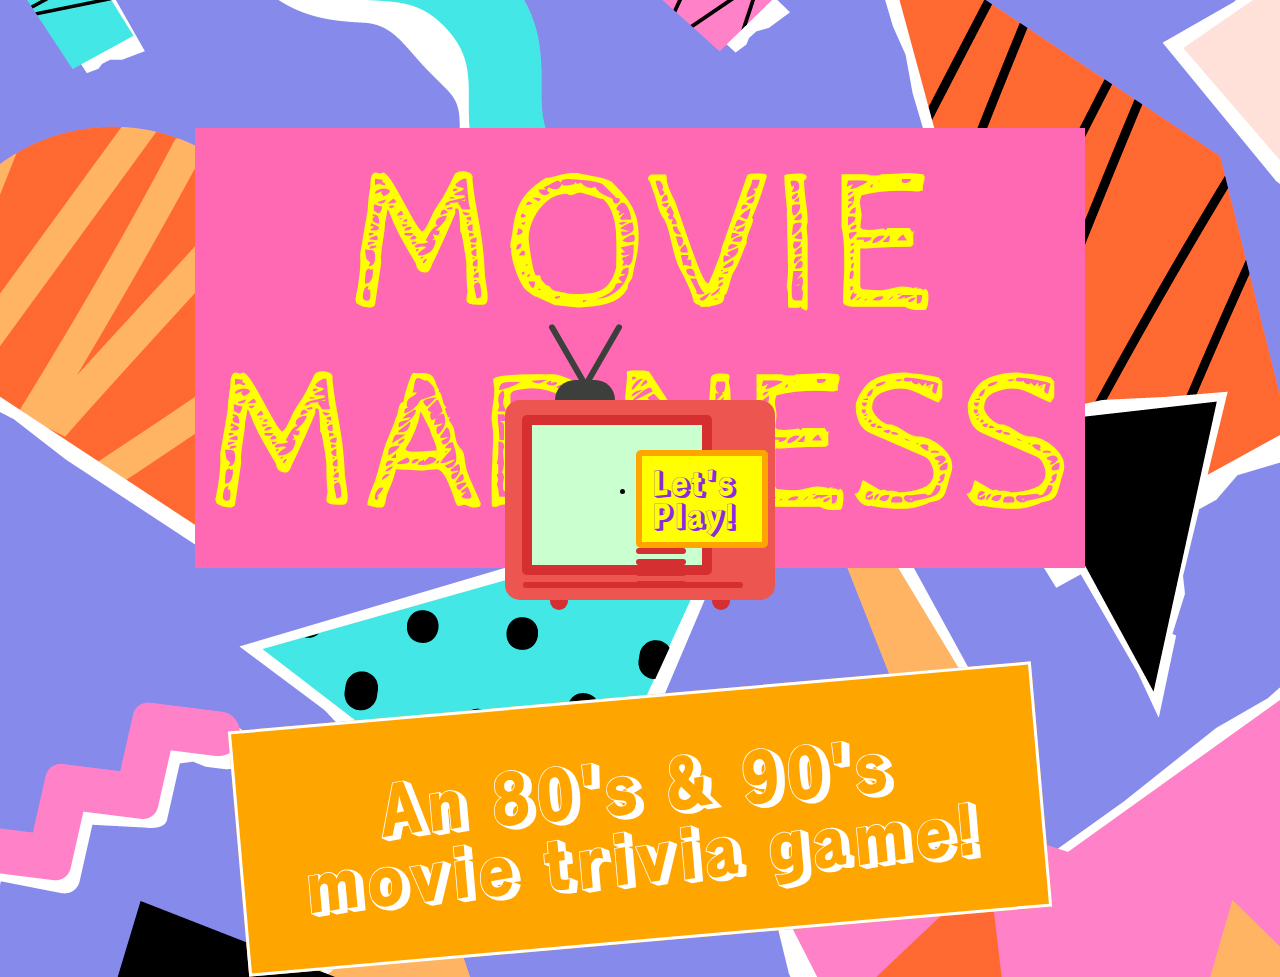
==== index.html @ d40ad361 "Merge pull request #60 from SyntaxSorcerers/main" ====
<!DOCTYPE html>
<html lang="en">
<head>
    <meta charset="UTF-8">
    <meta http-equiv="X-UA-Compatible" content="IE=edge">
    <meta name="viewport" content="width=device-width, initial-scale=1.0">
    <title>Movie Madness</title>
    <link rel="stylesheet" href="./CSS/reset.css">
    <link rel="stylesheet" href="./CSS/style.css">
    <link rel="preconnect" href="https://fonts.googleapis.com">
<link rel="preconnect" href="https://fonts.gstatic.com" crossorigin>
<link href="https://fonts.googleapis.com/css2?family=Cabin+Sketch:wght@700&display=swap" rel="stylesheet">
<link rel="preconnect" href="https://fonts.googleapis.com">
<link rel="preconnect" href="https://fonts.gstatic.com" crossorigin>
<link href="https://fonts.googleapis.com/css2?family=Rampart+One&display=swap" rel="stylesheet">

</head>
<body>
    <header>
        <h1>MOVIE MADNESS</h1>
    </header>
    <p>An 80's & 90's movie trivia game!</p>
    <div class="tv-container">
        <div class="tv">
            <input type="checkbox">
            <div class="speaker">
                <nav id="play-game">
                    <li><a href="/trivia.html">Let's Play!</a></li>
                </nav>
                <div></div>
                <div></div>
                <div></div>
                <div></div>
            </div>
            <div class="slot"></div>
            <div class="antenna">
                <div class="a"></div>
                <div class="a"></div>
            </div>
            <div class="stand1"></div>
            <div class="stand2"></div>
        </div>
    </div>

    
</body>
</html>
---- CSS/style.css ----
body {
    padding: 0;
    background-image: url(/img/background-image.jpg);
    margin: 0;
    
}

.tv-container{
    height:500px;
    width: 450px;
    position: absolute;
    display: flex;
    margin: auto;
    top: 0;
    bottom: 0;
    left: 0;
    right: 0;
    
}

.tv {
    background-color: #ed5650;
    height: 200px;
    width: 270px;
    position: relative;
    top: 200px;
    left: 90px;
    border-radius: 15px;
}

input[type="checkbox"]{
    -webkit-appearance: none;
    background-color: #f3947e;
    height: 30px;
    width: 30px;
    border-radius: 50%;
    position:absolute;
    top:100px;
    right: 15px;
}

.speaker{
    position:absolute;
    top:50px;
    right: 7px;
}

#play-game a{
    background-color:yellow;
    border: 6px solid orange;
    border-radius: 5px;
    color: blueviolet;
    font-family: 'Rampart One', cursive;
    font-size: 33px;
    font-weight: 500;
    display: flex;
    align-items: center;
    justify-content: center;
    text-decoration: none;
    width: 100px;
    padding: 10px;
    margin: auto;
    /* position: relative; */
  }
.speaker>div{
    background-color: #d52f31;
    height: 6px;
    width: 50px;
    margin-bottom: 5px;
    border-radius: 8px;
}

.slot{
    background-color: #d52f31;
    height: 6px;
    width: 220px;
    border-radius: 8px;
    position:absolute;
    bottom: 12px;
    left: 18px;
}

.antenna{
    background-color: #3d3f3d;
    height: 20px;
    width: 60px;
    border-radius: 20px 20px 0 0;
    position: absolute;
    top: -20px;
    left: 50px;
}

.a{
    background-color: #3d3f3d;
    height: 70px;
    width: 6px;
    border-radius: 6px;
    position: relative;
}

.a:nth-child(1){
    bottom: 60px;
    left: 10px;
    transform: rotate(-30deg);
}

.a:nth-child(2){
    bottom:130px;
    left:45px;
    transform: rotate(30deg);
}

.stand1, .stand2{
    background-color: #d52f31;
    height: 10px;
    width: 18px;
    position: absolute;
    border-radius: 0 0 15px 15px;
    bottom: -10px;
}

.stand1{
  left: 45px; 
}

.stand2{
    right: 45px;
}

input[type="checkbox"]:before{
    content: '';
    position: absolute;
    background-color: #caffd0;
    height: 140px;
    width: 170px;
    bottom: -42px;
    right: 45px;
    border-radius: 5px;
    border: 10px solid #d52f31;
    background-size: 125px 140px;
    background-image: linear-gradient(
        to left,
        #db9dff 25px,
        #9dc4ff 25px,
        #9dc4ff 50px,
        #fefd93 50px,
        #fefd93 75px,
        #fcc670 75px,
        #fcc670 100px,
        #ff9ea7 100px,
        #ff9ea7 125px,
        );
    animation: move 20s infinite linear;
}
@keyframes move{
    100%{
        background-position: 2000px 0;
    }
}
input:checked[type="checkbox"]:before{
    background-size: 100% 100%;
    animation: none;
    background-image: linear-gradient(
        -45deg,
        tansparent 150px,
        rgba(255,255,255,0.4) 150px,
        rgba(255,255,255,0.4) 180px,
        transparent 180px,
    );
}

h1 {
  animation: wobble 3s ease 0s infinite normal forwards;  
  background-color: hotpink;
  color: yellow;
  font-family: 'Cabin Sketch', cursive;
  font-size: 200px;
  margin: 10% auto;
  padding:20px;
  text-align: center;
  width:850px;
  display: flex;
  justify-content: center;
  align-items: center;
}

@keyframes wobble {
	0%,
	100% {
		transform: translateX(0%);
		transform-origin: 50% 50%;
	}
	15% {
		transform: translateX(-30px) rotate(-6deg);
	}
	30% {
		transform: translateX(15px) rotate(6deg);
	}
	45% {
		transform: translateX(-15px) rotate(-3.6deg);
	}
	60% {
		transform: translateX(9px) rotate(2.4deg);
	}
	75% {
		transform: translateX(-6px) rotate(-1.2deg);
	}
}


@keyframes wobble {
	0%,
	100% {
		transform: translateX(0%);
		transform-origin: 50% 50%;
	}
	15% {
		transform: translateX(-30px) rotate(-6deg);
	}
	30% {
		transform: translateX(15px) rotate(6deg);
	}
	45% {
		transform: translateX(-15px) rotate(-3.6deg);
	}
	60% {
		transform: translateX(9px) rotate(2.4deg);
	}
	75% {
		transform: translateX(-6px) rotate(-1.2deg);
	}
}

p {
  background-color: orange;
  color:white;
  font-family: 'Rampart One', cursive;
  border:3px solid white;
  font-size: 70px;
  display: flex;
  align-items: center;
  justify-content: center;
  width: 700px;
  padding:50px;
  margin: auto;
  text-align: center;
  -webkit-transform: rotate(-5deg);
}
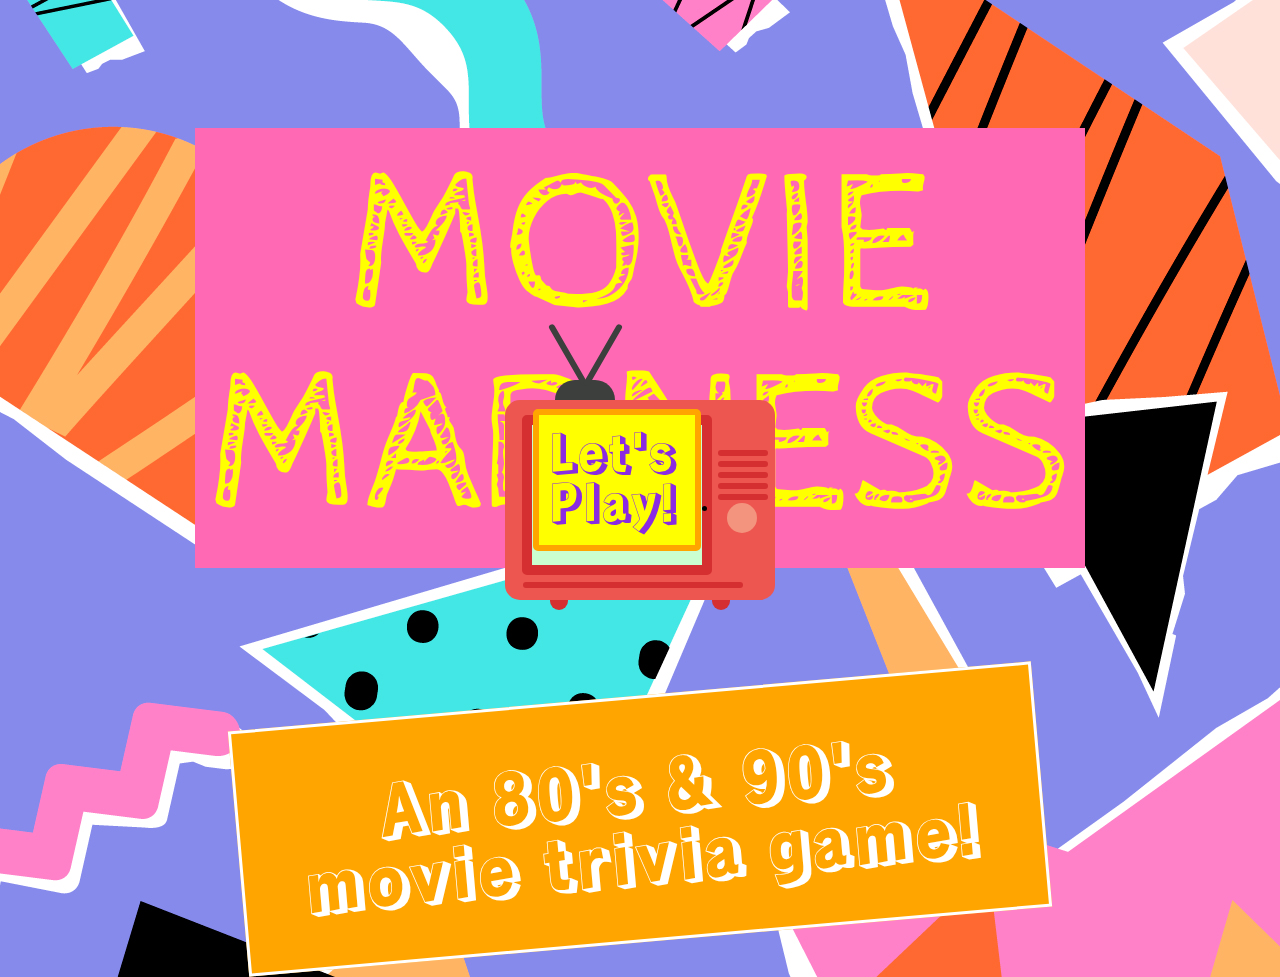
==== commit 6879fa21: "Merge branch 'test' of https://github.com/SyntaxSorcerers/201-project into julio-branch" ====
--- a/index.html
+++ b/index.html
@@ -20,13 +20,17 @@
         <h1>MOVIE MADNESS</h1>
     </header>
     <p>An 80's & 90's movie trivia game!</p>
+    <div>
+    </div>
     <div class="tv-container">
         <div class="tv">
             <input type="checkbox">
             <div class="speaker">
-                <nav id="play-game">
-                    <li><a href="/trivia.html">Let's Play!</a></li>
-                </nav>
+            <div>
+            <nav id="play-game">
+                <li><a href="/trivia.html">Let's Play!</a></li>
+            </nav>
+            </div>
                 <div></div>
                 <div></div>
                 <div></div>
--- a/CSS/style.css
+++ b/CSS/style.css
@@ -2,7 +2,6 @@
     padding: 0;
     background-image: url(/img/background-image.jpg);
     margin: 0;
-    
 }
 
 .tv-container{
@@ -26,7 +25,7 @@
     top: 200px;
     left: 90px;
     border-radius: 15px;
-}
+}  
 
 input[type="checkbox"]{
     -webkit-appearance: none;
@@ -51,15 +50,19 @@
     border-radius: 5px;
     color: blueviolet;
     font-family: 'Rampart One', cursive;
-    font-size: 33px;
+    font-size: 50px;
     font-weight: 500;
     display: flex;
-    align-items: center;
-    justify-content: center;
+    /* align-items: center;
+    justify-content: center; */
     text-decoration: none;
-    width: 100px;
+    width: 136px;
+    height:110px;
     padding: 10px;
     margin: auto;
+    left:-185px;
+    top:-41px;
+    position: relative;
     /* position: relative; */
   }
 .speaker>div{
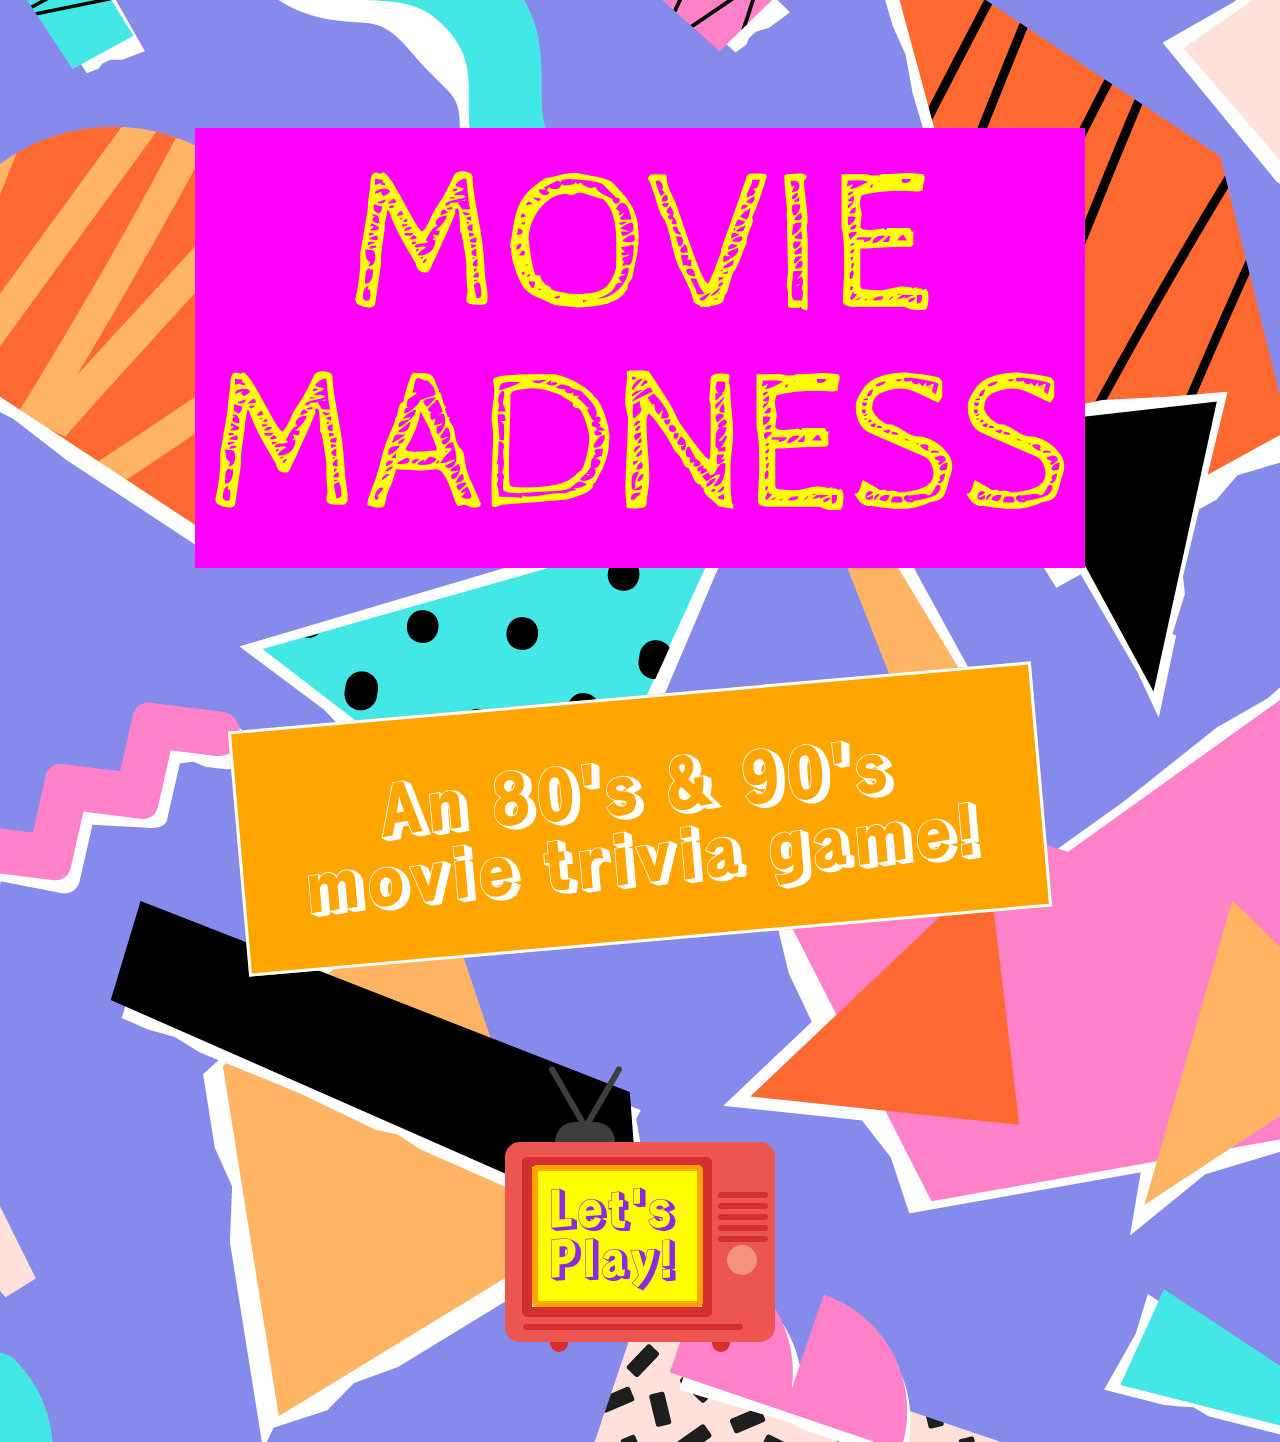
==== commit 8f6a86a5: "Merge branch 'test' of https://github.com/SyntaxSorcerers/201-project into julio-branch" ====
--- a/index.html
+++ b/index.html
@@ -28,7 +28,9 @@
             <div class="speaker">
             <div>
             <nav id="play-game">
+                <ul>
                 <li><a href="/trivia.html">Let's Play!</a></li>
+                </ul>
             </nav>
             </div>
                 <div></div>
--- a/CSS/style.css
+++ b/CSS/style.css
@@ -7,10 +7,10 @@
 .tv-container{
     height:500px;
     width: 450px;
-    position: absolute;
+    position: relative;
     display: flex;
     margin: auto;
-    top: 0;
+    top: 20;
     bottom: 0;
     left: 0;
     right: 0;
@@ -56,12 +56,12 @@
     /* align-items: center;
     justify-content: center; */
     text-decoration: none;
-    width: 136px;
+    width: 139px;
     height:110px;
     padding: 10px;
     margin: auto;
-    left:-185px;
-    top:-41px;
+    left:-186px;
+    top:-27px;
     position: relative;
     /* position: relative; */
   }
@@ -174,7 +174,7 @@
 
 h1 {
   animation: wobble 3s ease 0s infinite normal forwards;  
-  background-color: hotpink;
+  background-color: fuchsia;
   color: yellow;
   font-family: 'Cabin Sketch', cursive;
   font-size: 200px;
@@ -185,6 +185,8 @@
   display: flex;
   justify-content: center;
   align-items: center;
+  position: relative;
+  transform: scale(100%);
 }
 
 @keyframes wobble {
@@ -248,5 +250,6 @@
   margin: auto;
   text-align: center;
   -webkit-transform: rotate(-5deg);
-}
-
+  position: relative;
+}
+
